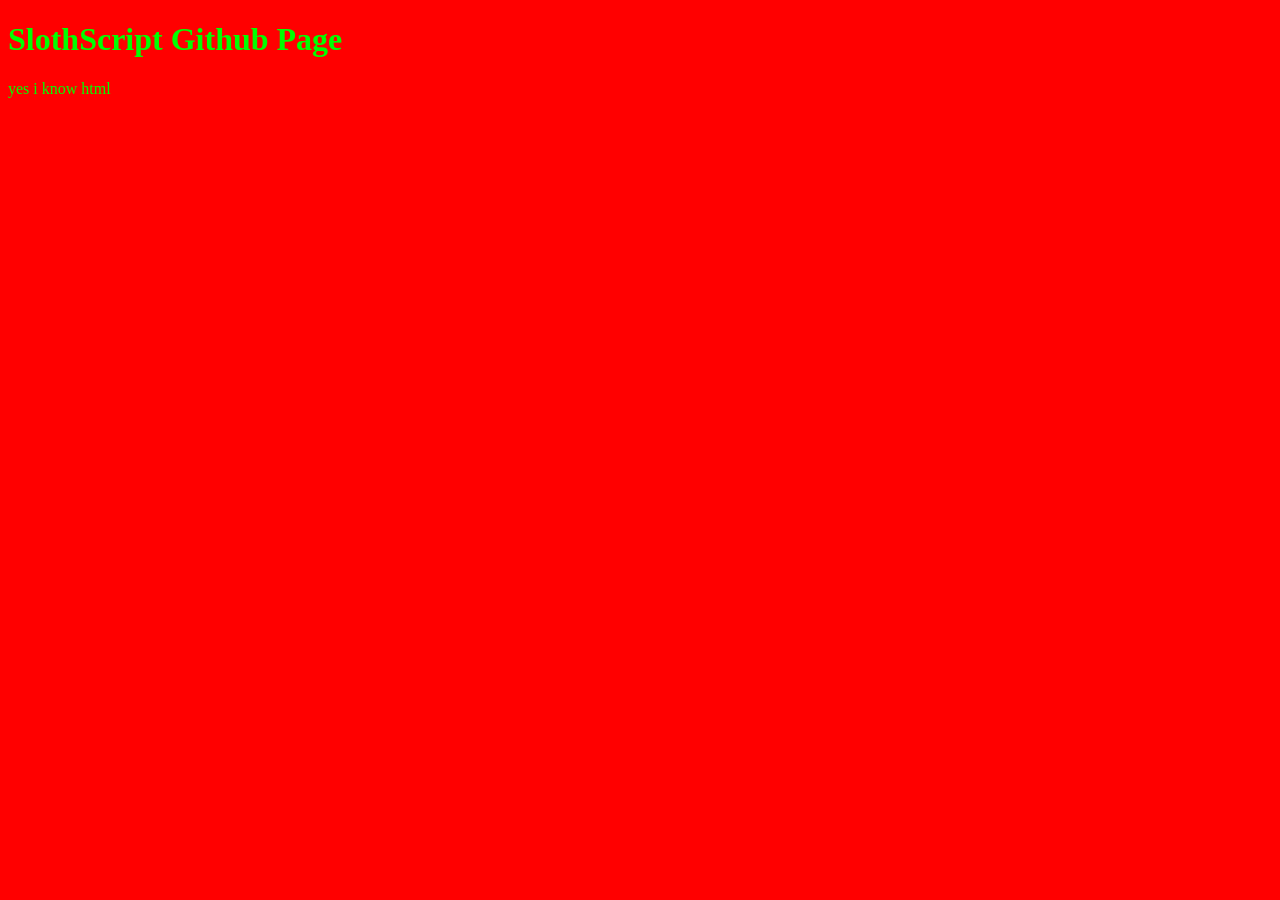
==== index.html @ 3014471c "Broken stuff I had a <script> i had a <a> but both of them... did not have a... uhh end... Poem by S" ====
<!DOCTYPE HTML>
<html>
  <head>
    <title> SlothScript Github page </title>
    <link rel="stylesheet" href="style.css">
   </head>
  <body>
    <h1> SlothScript Github Page </h1>
    
    <p> yes i know html </p>
   </body>
  </html>
---- style.css ----
body {
  background-color: #FF0000;
}
h1 {
  color:  #00FF00;
}
p {
  color:  #00FF00;
}
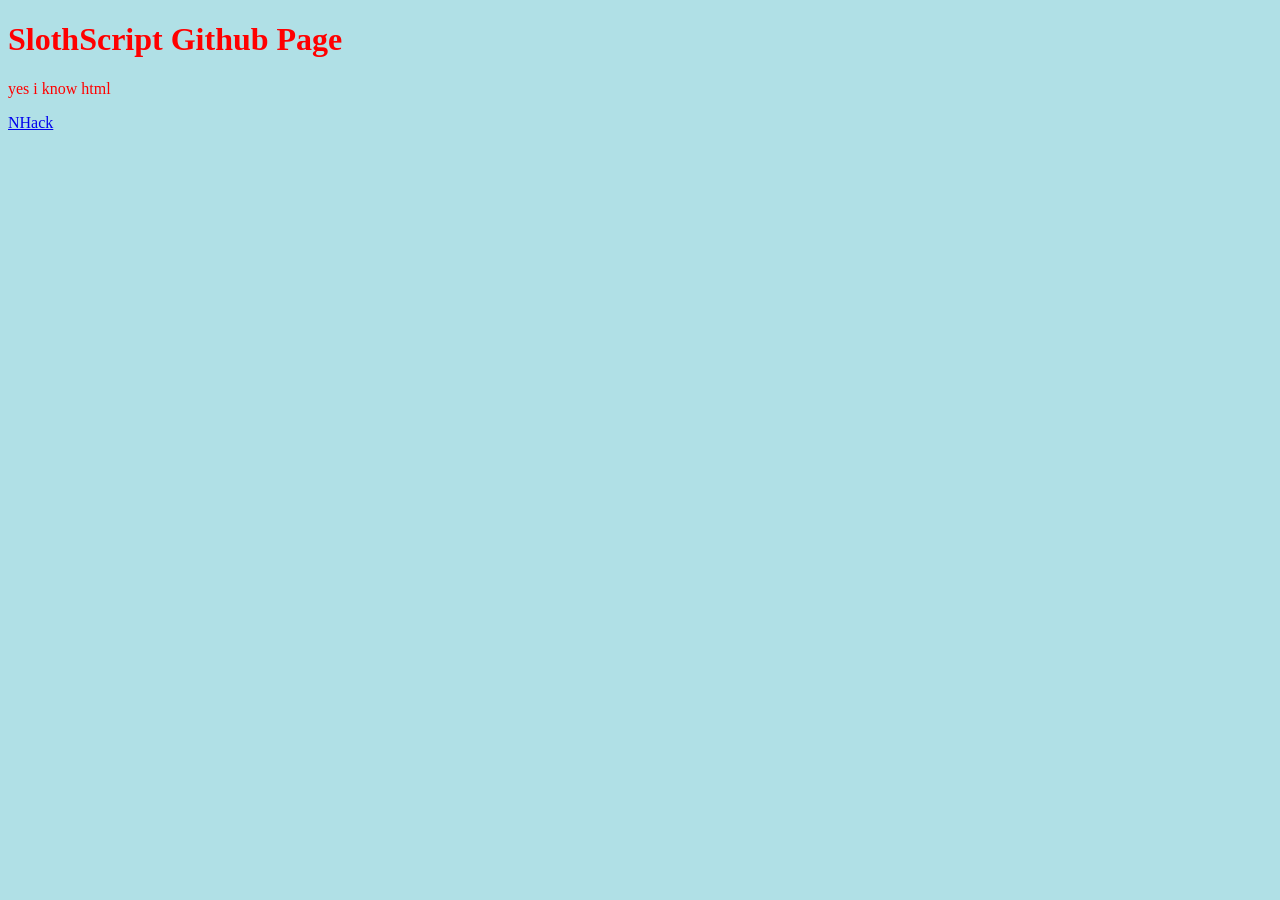
==== commit 7fec634b: "just need to..." ====
--- a/index.html
+++ b/index.html
@@ -2,11 +2,13 @@
 <html>
   <head>
     <title> SlothScript Github page </title>
-    <link rel="stylesheet" href="style.css">
+    <link rel="stylesheet" type="text/css" href="https://SlothScript.github.io/style.css">
    </head>
   <body>
     <h1> SlothScript Github Page </h1>
     
     <p> yes i know html </p>
+    
+    <a href="https://https://slothscript.github.io/addons/NHack.js">NHack</a>
    </body>
   </html>
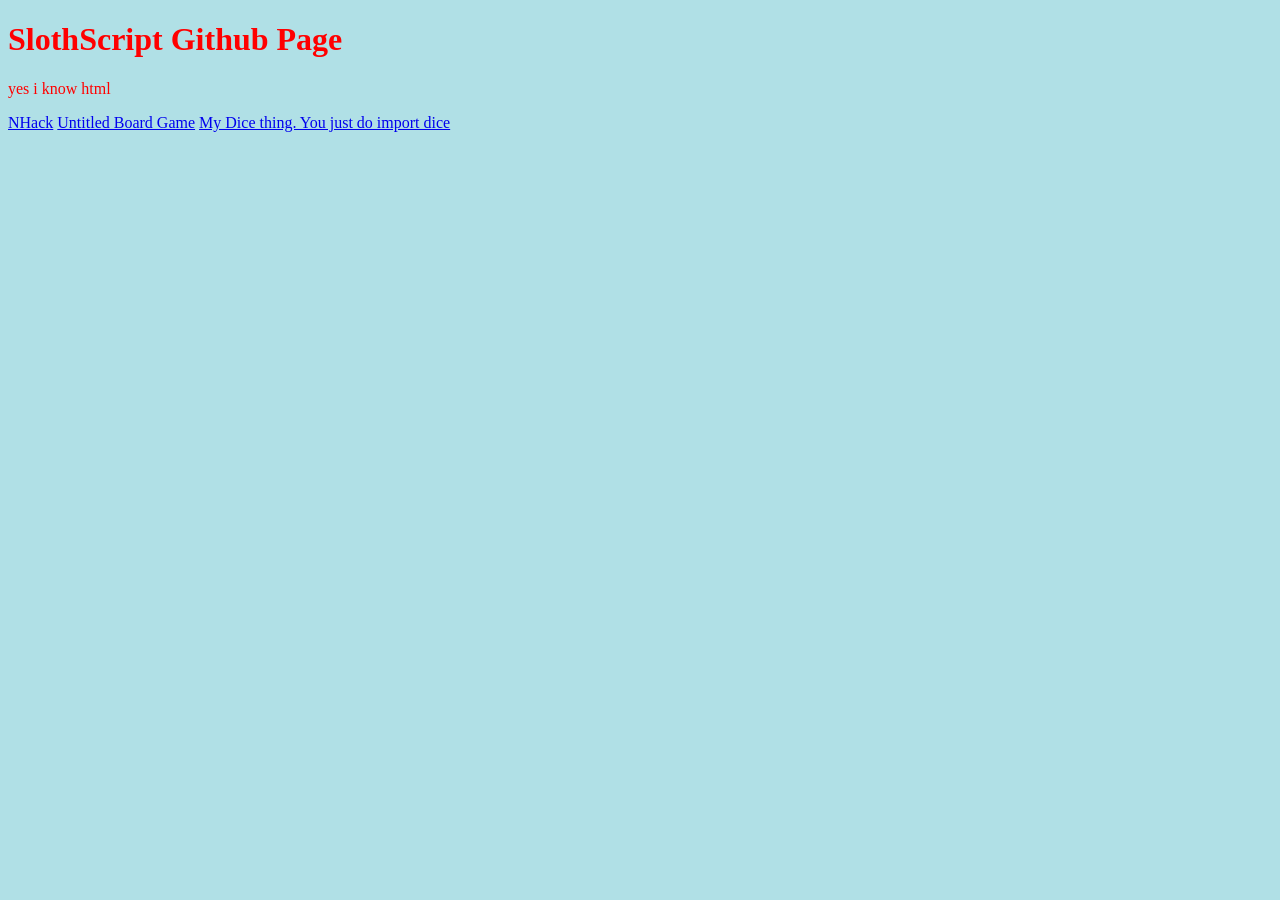
==== commit b355d277: "More Links" ====
--- a/index.html
+++ b/index.html
@@ -9,6 +9,8 @@
     
     <p> yes i know html </p>
     
-    <a href="https://https://slothscript.github.io/addons/NHack.js">NHack</a>
+    <a href="https://slothscript.github.io/addons/NHack.js">NHack</a>
+    <a href="https://slothscript.github.io/pythonStuff/UBG.py">Untitled Board Game</a>
+    <a href="https://slothscript.github.io/pythonStuff/Dice.py">My Dice thing. You just do import dice</a>
    </body>
   </html>
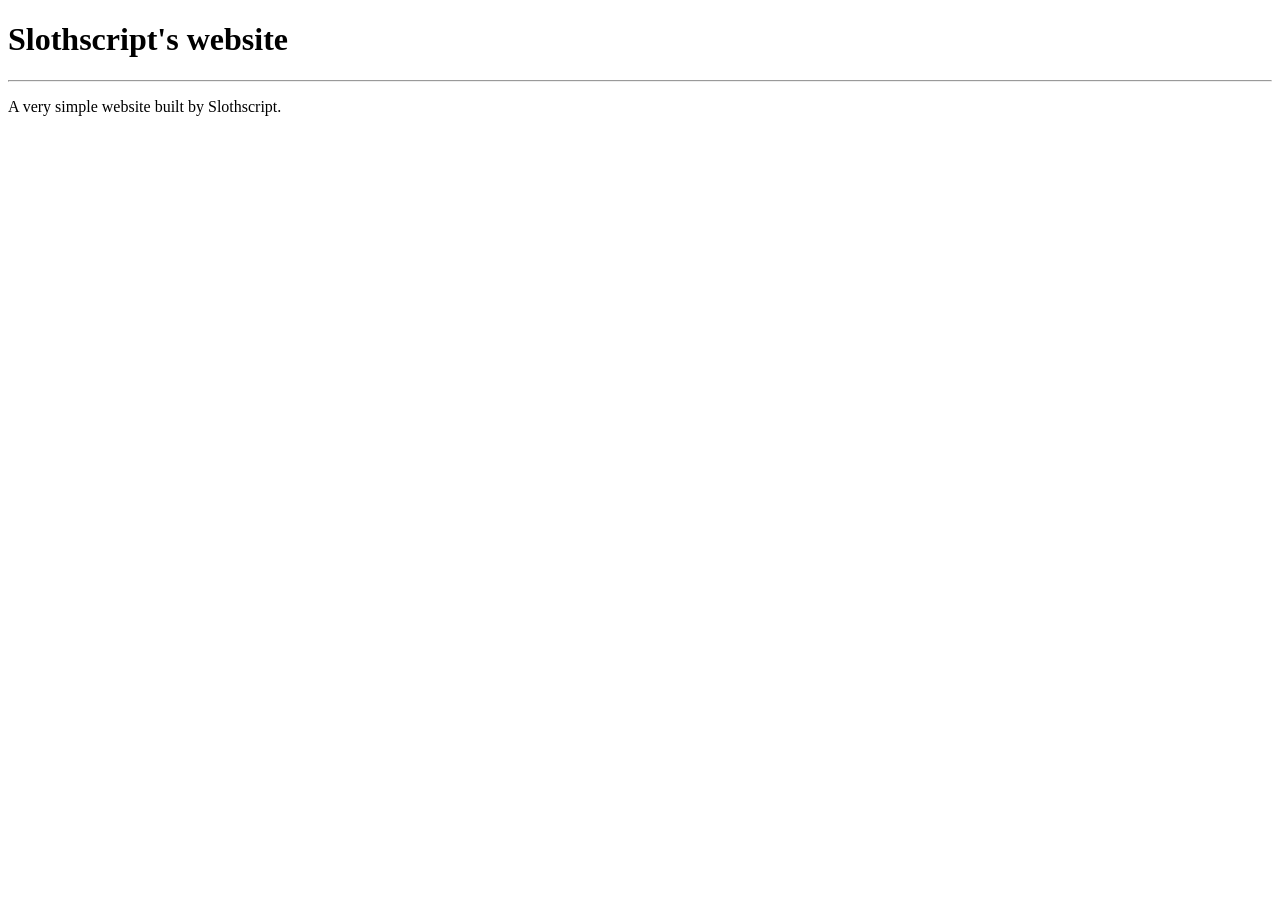
==== commit c5fe299a: "Create sample index.html" ====
--- a/index.html
+++ b/index.html
@@ -1,16 +1,13 @@
-<!DOCTYPE HTML>
-<html>
-  <head>
-    <title> SlothScript Github page </title>
-    <link rel="stylesheet" type="text/css" href="https://SlothScript.github.io/style.css">
-   </head>
-  <body>
-    <h1> SlothScript Github Page </h1>
-    
-    <p> yes i know html </p>
-    
-    <a href="https://slothscript.github.io/addons/NHack.js">NHack</a>
-    <a href="https://slothscript.github.io/pythonStuff/UBG.py">Untitled Board Game</a>
-    <a href="https://slothscript.github.io/pythonStuff/Dice.py">My Dice thing. You just do import dice</a>
-   </body>
-  </html>
+<!DOCTYPE html>
+<html lang="en">
+<head>
+    <meta charset="UTF-8">
+    <meta name="viewport" content="width=device-width, initial-scale=1.0">
+    <title>Slothscript</title>
+</head>
+<body>
+    <h1>Slothscript's website</h1>
+    <hr>
+    <p>A very simple website built by Slothscript.</p>
+</body>
+</html>
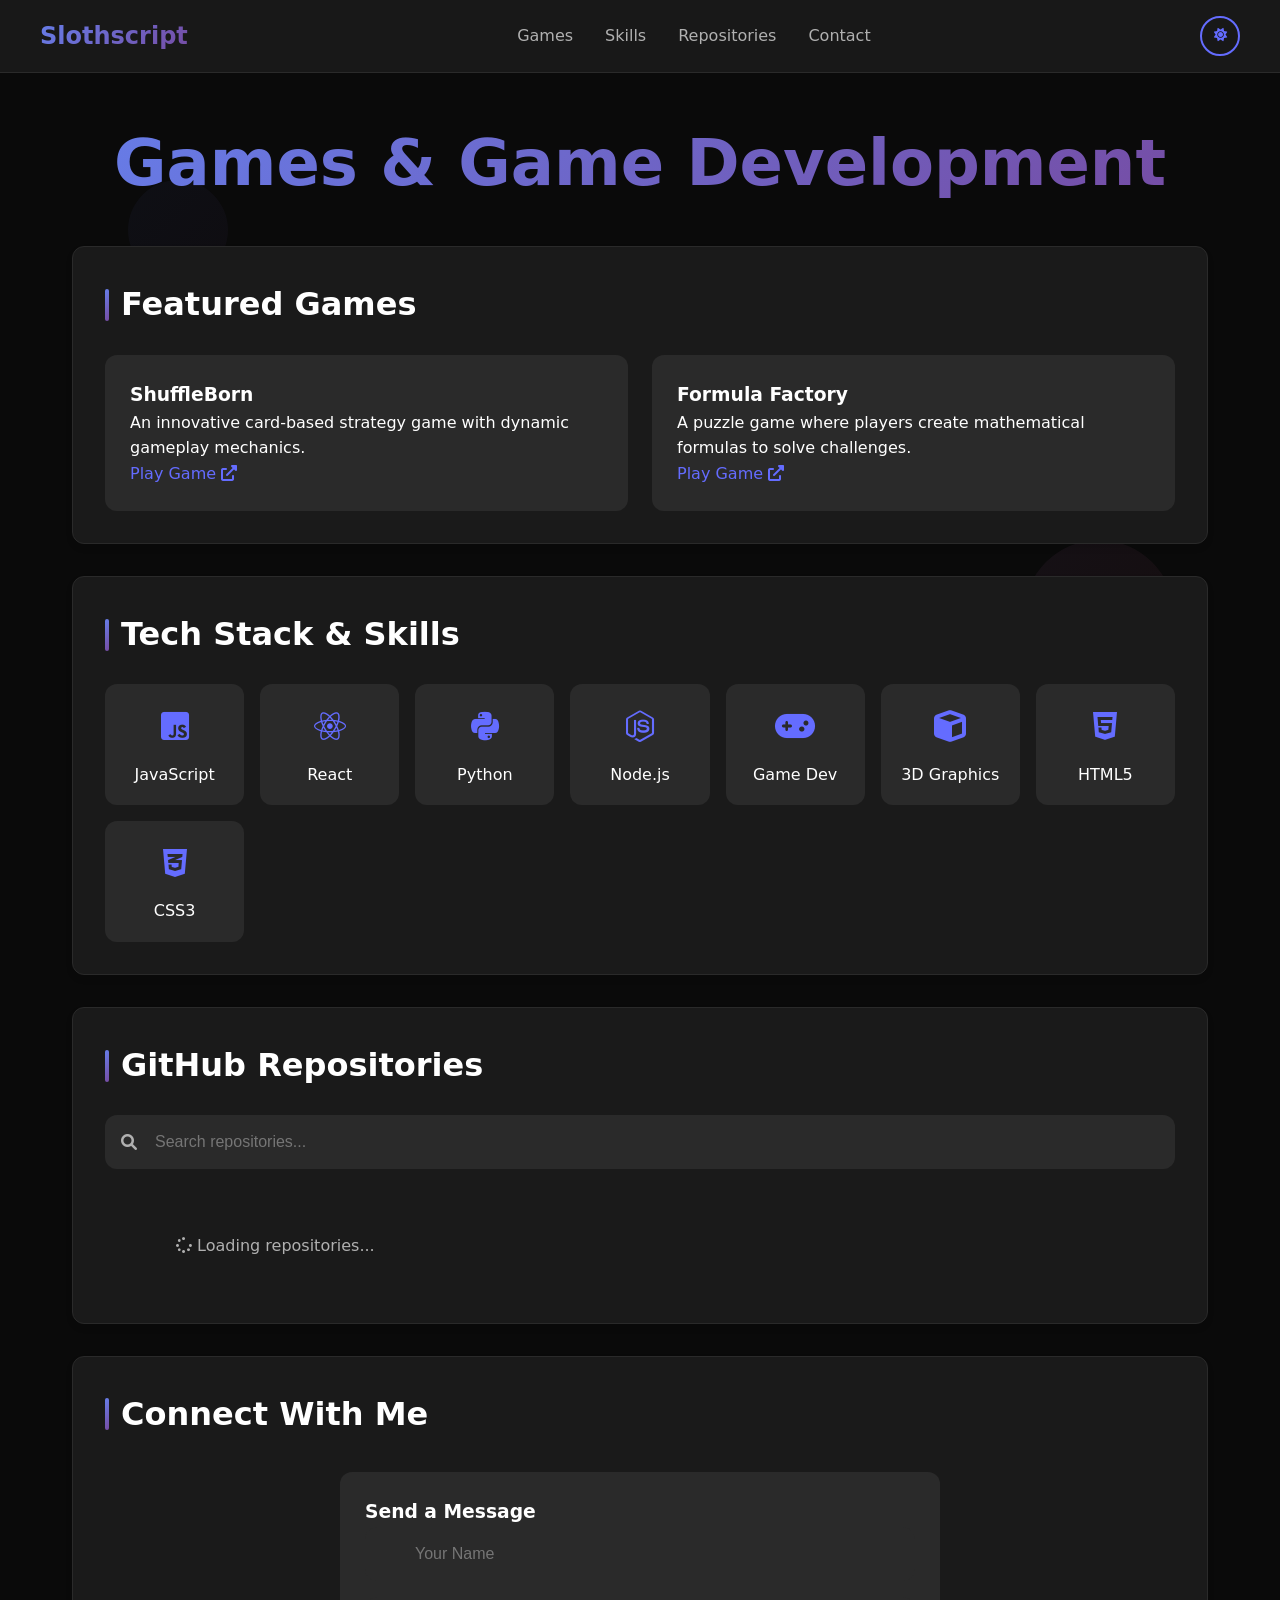
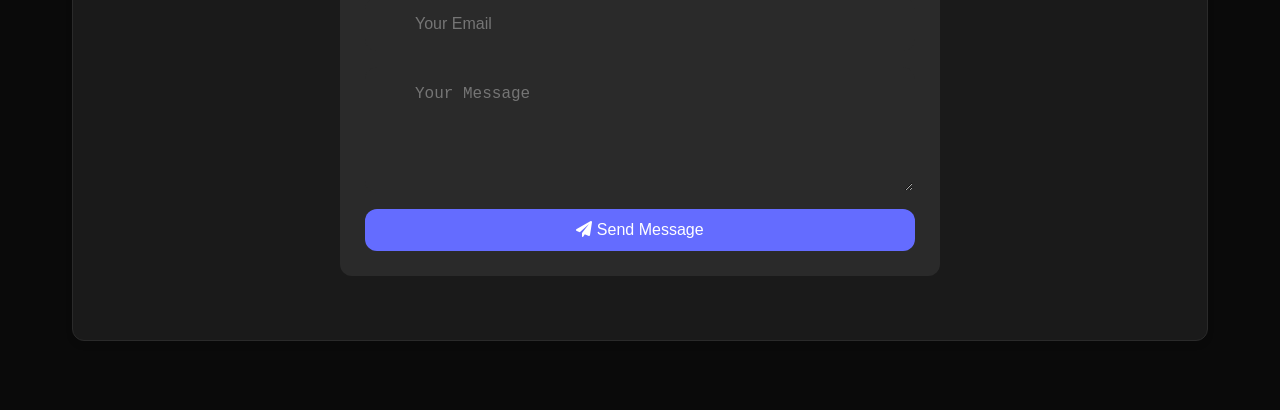
==== commit 39836e4e: "Pretty much made the entire application. I might add more later, but for now this is all it's going " ====
--- a/index.html
+++ b/index.html
@@ -3,11 +3,856 @@
 <head>
     <meta charset="UTF-8">
     <meta name="viewport" content="width=device-width, initial-scale=1.0">
-    <title>Slothscript</title>
+    <title>Games and Game Development Portfolio</title>
+    <link href="https://cdnjs.cloudflare.com/ajax/libs/font-awesome/6.0.0/css/all.min.css" rel="stylesheet">
+    <style>
+        :root {
+            --bg-primary: #0a0a0a;
+            --bg-secondary: #1a1a1a;
+            --bg-tertiary: #2a2a2a;
+            --text-primary: #ffffff;
+            --text-secondary: #b0b0b0;
+            --accent-primary: #646cff;
+            --accent-secondary: #535bf2;
+            --success: #4ade80;
+            --warning: #fbbf24;
+            --error: #ef4444;
+            --gradient-1: linear-gradient(135deg, #667eea 0%, #764ba2 100%);
+            --gradient-2: linear-gradient(135deg, #f093fb 0%, #f5576c 100%);
+            --gradient-3: linear-gradient(135deg, #4facfe 0%, #00f2fe 100%);
+            --shadow-light: 0 4px 6px rgba(0, 0, 0, 0.1);
+            --shadow-heavy: 0 20px 40px rgba(0, 0, 0, 0.3);
+            --border-radius: 12px;
+            --transition-fast: 0.2s ease;
+            --transition-normal: 0.3s ease;
+            --transition-slow: 0.5s ease;
+        }
+
+        [data-theme="light"] {
+            --bg-primary: #ffffff;
+            --bg-secondary: #f8fafc;
+            --bg-tertiary: #e2e8f0;
+            --text-primary: #1a202c;
+            --text-secondary: #4a5568;
+            --accent-primary: #3182ce;
+            --accent-secondary: #2c5282;
+        }
+
+        * {
+            margin: 0;
+            padding: 0;
+            box-sizing: border-box;
+        }
+
+        body {
+            background: var(--bg-primary);
+            color: var(--text-primary);
+            font-family: 'Inter', system-ui, -apple-system, BlinkMacSystemFont, sans-serif;
+            line-height: 1.6;
+            overflow-x: hidden;
+            transition: all var(--transition-normal);
+        }
+
+        /* Animated Background */
+        .bg-animation {
+            position: fixed;
+            top: 0;
+            left: 0;
+            width: 100%;
+            height: 100%;
+            z-index: -1;
+            opacity: 0.05;
+        }
+
+        .floating-shapes {
+            position: absolute;
+            width: 100%;
+            height: 100%;
+        }
+
+        .shape {
+            position: absolute;
+            background: var(--gradient-1);
+            border-radius: 50%;
+            animation: float 20s infinite linear;
+        }
+
+        .shape:nth-child(2) {
+            background: var(--gradient-2);
+            animation-delay: -5s;
+            animation-duration: 25s;
+        }
+
+        .shape:nth-child(3) {
+            background: var(--gradient-3);
+            animation-delay: -10s;
+            animation-duration: 30s;
+        }
+
+        @keyframes float {
+            0%, 100% { transform: translateY(100vh) rotate(0deg); }
+            50% { transform: translateY(-20vh) rotate(180deg); }
+        }
+
+        /* Header */
+        header {
+            position: fixed;
+            top: 0;
+            left: 0;
+            right: 0;
+            background: rgba(26, 26, 26, 0.95);
+            backdrop-filter: blur(10px);
+            z-index: 1000;
+            padding: 1rem 2rem;
+            border-bottom: 1px solid var(--bg-tertiary);
+        }
+
+        nav {
+            display: flex;
+            justify-content: space-between;
+            align-items: center;
+            max-width: 1200px;
+            margin: 0 auto;
+        }
+
+        .logo {
+            font-size: 1.5rem;
+            font-weight: bold;
+            background: var(--gradient-1);
+            -webkit-background-clip: text;
+            -webkit-text-fill-color: transparent;
+            background-clip: text;
+        }
+
+        .nav-links {
+            display: flex;
+            gap: 2rem;
+            list-style: none;
+        }
+
+        .nav-links a {
+            color: var(--text-secondary);
+            text-decoration: none;
+            transition: color var(--transition-fast);
+            position: relative;
+        }
+
+        .nav-links a:hover {
+            color: var(--accent-primary);
+        }
+
+        .nav-links a::after {
+            content: '';
+            position: absolute;
+            bottom: -5px;
+            left: 0;
+            width: 0;
+            height: 2px;
+            background: var(--accent-primary);
+            transition: width var(--transition-fast);
+        }
+
+        .nav-links a:hover::after {
+            width: 100%;
+        }
+
+        .theme-toggle {
+            background: none;
+            border: 2px solid var(--accent-primary);
+            color: var(--accent-primary);
+            padding: 0.5rem;
+            border-radius: 50%;
+            cursor: pointer;
+            transition: all var(--transition-fast);
+            width: 40px;
+            height: 40px;
+            display: flex;
+            align-items: center;
+            justify-content: center;
+        }
+
+        .theme-toggle:hover {
+            background: var(--accent-primary);
+            color: var(--bg-primary);
+            transform: rotate(180deg);
+        }
+
+        /* Main Content */
+        main {
+            margin-top: 80px;
+            padding: 2rem;
+            max-width: 1200px;
+            margin-left: auto;
+            margin-right: auto;
+        }
+
+        h1 {
+            font-size: clamp(2rem, 5vw, 4rem);
+            text-align: center;
+            margin-bottom: 2rem;
+            background: var(--gradient-1);
+            -webkit-background-clip: text;
+            -webkit-text-fill-color: transparent;
+            background-clip: text;
+            animation: slideInUp 1s ease-out;
+        }
+
+        h2 {
+            font-size: 2rem;
+            margin-bottom: 1.5rem;
+            position: relative;
+            padding-left: 1rem;
+        }
+
+        h2::before {
+            content: '';
+            position: absolute;
+            left: 0;
+            top: 50%;
+            transform: translateY(-50%);
+            width: 4px;
+            height: 2rem;
+            background: var(--gradient-1);
+            border-radius: 2px;
+        }
+
+        .section {
+            background: var(--bg-secondary);
+            border-radius: var(--border-radius);
+            padding: 2rem;
+            margin: 2rem 0;
+            box-shadow: var(--shadow-light);
+            border: 1px solid var(--bg-tertiary);
+            transition: all var(--transition-normal);
+            opacity: 0;
+            transform: translateY(30px);
+            animation: slideInUp 0.8s ease-out forwards;
+        }
+
+        .section:hover {
+            transform: translateY(-5px);
+            box-shadow: var(--shadow-heavy);
+        }
+
+        .section:nth-child(even) {
+            animation-delay: 0.2s;
+        }
+
+        .section:nth-child(odd) {
+            animation-delay: 0.4s;
+        }
+
+        /* Grid Layouts */
+        .grid {
+            display: grid;
+            gap: 1.5rem;
+        }
+
+        .grid-2 {
+            grid-template-columns: repeat(auto-fit, minmax(300px, 1fr));
+        }
+
+        .grid-3 {
+            grid-template-columns: repeat(auto-fit, minmax(250px, 1fr));
+        }
+
+        /* Cards */
+        .card {
+            background: var(--bg-tertiary);
+            border-radius: var(--border-radius);
+            padding: 1.5rem;
+            transition: all var(--transition-normal);
+            border: 1px solid transparent;
+            position: relative;
+            overflow: hidden;
+        }
+
+        .card::before {
+            content: '';
+            position: absolute;
+            top: 0;
+            left: -100%;
+            width: 100%;
+            height: 100%;
+            background: linear-gradient(90deg, transparent, rgba(255,255,255,0.1), transparent);
+            transition: left 0.5s;
+        }
+
+        .card:hover::before {
+            left: 100%;
+        }
+
+        .card:hover {
+            border-color: var(--accent-primary);
+            transform: translateY(-5px);
+            box-shadow: var(--shadow-heavy);
+        }
+
+        /* Links */
+        .link {
+            color: var(--accent-primary);
+            text-decoration: none;
+            transition: all var(--transition-fast);
+            position: relative;
+            display: inline-block;
+        }
+
+        .link:hover {
+            color: var(--accent-secondary);
+        }
+
+        /* Search */
+        .search-container {
+            position: relative;
+            margin-bottom: 2rem;
+        }
+
+        .search-input {
+            width: 100%;
+            padding: 1rem 1rem 1rem 3rem;
+            background: var(--bg-tertiary);
+            border: 2px solid transparent;
+            border-radius: var(--border-radius);
+            color: var(--text-primary);
+            font-size: 1rem;
+            transition: all var(--transition-fast);
+        }
+
+        .search-input:focus {
+            outline: none;
+            border-color: var(--accent-primary);
+            box-shadow: 0 0 0 3px rgba(100, 108, 255, 0.1);
+        }
+
+        .search-icon {
+            position: absolute;
+            left: 1rem;
+            top: 50%;
+            transform: translateY(-50%);
+            color: var(--text-secondary);
+        }
+
+        /* Repository Grid */
+        .repo-grid {
+            display: grid;
+            grid-template-columns: repeat(auto-fill, minmax(300px, 1fr));
+            gap: 1.5rem;
+        }
+
+        .repo-card {
+            background: var(--bg-tertiary);
+            border-radius: var(--border-radius);
+            padding: 1.5rem;
+            transition: all var(--transition-normal);
+            border: 1px solid transparent;
+            position: relative;
+            overflow: hidden;
+        }
+
+        .repo-card:hover {
+            border-color: var(--accent-primary);
+            transform: translateY(-5px);
+            box-shadow: var(--shadow-heavy);
+        }
+
+        .repo-title {
+            font-size: 1.25rem;
+            font-weight: bold;
+            margin-bottom: 0.5rem;
+            color: var(--accent-primary);
+        }
+
+        .repo-description {
+            color: var(--text-secondary);
+            margin-bottom: 1rem;
+            min-height: 3rem;
+        }
+
+        .repo-stats {
+            display: flex;
+            gap: 1rem;
+            font-size: 0.875rem;
+            color: var(--text-secondary);
+        }
+
+        .repo-stat {
+            display: flex;
+            align-items: center;
+            gap: 0.25rem;
+        }
+
+        /* Skills Section */
+        .skills-grid {
+            display: grid;
+            grid-template-columns: repeat(auto-fit, minmax(120px, 1fr));
+            gap: 1rem;
+        }
+
+        .skill-card {
+            background: var(--bg-tertiary);
+            border-radius: var(--border-radius);
+            padding: 1rem;
+            text-align: center;
+            transition: all var(--transition-normal);
+            border: 2px solid transparent;
+        }
+
+        .skill-card:hover {
+            border-color: var(--accent-primary);
+            transform: scale(1.05);
+        }
+
+        .skill-icon {
+            font-size: 2rem;
+            margin-bottom: 0.5rem;
+            color: var(--accent-primary);
+        }
+
+        /* Contact */
+        button[type="submit"] {
+            background: var(--accent-primary);
+            color: white;
+            border: none;
+            padding: 0.75rem 1.5rem;
+            border-radius: var(--border-radius);
+            cursor: pointer;
+            font-size: 1rem;
+            transition: all var(--transition-fast);
+        }
+
+        /* Loading States */
+        .skeleton {
+            background: linear-gradient(90deg, var(--bg-tertiary) 25%, var(--bg-secondary) 50%, var(--bg-tertiary) 75%);
+            background-size: 200% 100%;
+            animation: loading 1.5s infinite;
+        }
+
+        @keyframes loading {
+            0% { background-position: 200% 0; }
+            100% { background-position: -200% 0; }
+        }
+
+        .loading-message {
+            text-align: center;
+            color: var(--text-secondary);
+            padding: 2rem;
+        }
+
+        /* Animations */
+        @keyframes slideInUp {
+            from {
+                opacity: 0;
+                transform: translateY(30px);
+            }
+            to {
+                opacity: 1;
+                transform: translateY(0);
+            }
+        }
+
+        @keyframes fadeIn {
+            from { opacity: 0; }
+            to { opacity: 1; }
+        }
+
+        @keyframes pulse {
+            0%, 100% { opacity: 1; }
+            50% { opacity: 0.5; }
+        }
+
+        /* Responsive Design */
+        @media (max-width: 610px) {
+            .nav-links {
+                display: none;
+            }
+            
+            main {
+                padding: 1rem;
+                margin-top: 70px;
+            }
+            
+            .section {
+                padding: 1.5rem;
+            }
+            
+            .widgets-grid {
+                grid-template-columns: 1fr;
+            }
+            
+            .dice-controls {
+                flex-direction: column;
+            }
+            
+            .social-links {
+                gap: 1rem;
+            }
+            
+            .social-link {
+                width: 50px;
+                height: 50px;
+            }
+        }
+
+        /* Accessibility */
+        .sr-only {
+            position: absolute;
+            width: 1px;
+            height: 1px;
+            padding: 0;
+            margin: -1px;
+            overflow: hidden;
+            clip: rect(0, 0, 0, 0);
+            white-space: nowrap;
+            border: 0;
+        }
+
+        /* Focus styles */
+        *:focus {
+            outline: 2px solid var(--accent-primary);
+            outline-offset: 2px;
+        }
+
+        button:focus, input:focus, select:focus {
+            outline: none;
+            box-shadow: 0 0 0 3px rgba(100, 108, 255, 0.3);
+        }
+
+        /* Smooth scrolling */
+        html {
+            scroll-behavior: smooth;
+        }
+
+        /* Error states */
+        .error {
+            color: var(--error);
+            background: rgba(239, 68, 68, 0.1);
+            padding: 1rem;
+            border-radius: var(--border-radius);
+            border-left: 4px solid var(--error);
+            margin: 1rem 0;
+        }
+
+        .success {
+            color: var(--success);
+            background: rgba(74, 222, 128, 0.1);
+            padding: 1rem;
+            border-radius: var(--border-radius);
+            border-left: 4px solid var(--success);
+            margin: 1rem 0;
+        }
+    </style>
 </head>
 <body>
-    <h1>Slothscript's website</h1>
-    <hr>
-    <p>A very simple website built by Slothscript.</p>
+    <div class="bg-animation">
+        <div class="floating-shapes">
+            <div class="shape" style="width: 100px; height: 100px; left: 10%; top: 20%;"></div>
+            <div class="shape" style="width: 150px; height: 150px; left: 80%; top: 60%;"></div>
+            <div class="shape" style="width: 80px; height: 80px; left: 50%; top: 80%;"></div>
+        </div>
+    </div>
+
+    <header>
+        <nav>
+            <div class="logo">Slothscript</div>
+            <ul class="nav-links">
+                <li><a href="#games">Games</a></li>
+                <li><a href="#skills">Skills</a></li>
+                <li><a href="#repos">Repositories</a></li>
+                <li><a href="#contact">Contact</a></li>
+            </ul>
+            <button class="theme-toggle" id="themeToggle" aria-label="Toggle theme">
+                <i class="fas fa-moon"></i>
+            </button>
+        </nav>
+    </header>
+
+    <main>
+        <h1>Games & Game Development</h1>
+
+        <section class="section" id="games">
+            <h2>Featured Games</h2>
+            <div class="grid grid-2">
+                <div class="card">
+                    <h3>ShuffleBorn</h3>
+                    <p>An innovative card-based strategy game with dynamic gameplay mechanics.</p>
+                    <a href="/ShuffleBorn.html" class="link">Play Game <i class="fas fa-external-link-alt"></i></a>
+                </div>
+                <div class="card">
+                    <h3>Formula Factory</h3>
+                    <p>A puzzle game where players create mathematical formulas to solve challenges.</p>
+                    <a href="/FormulaFactory.html" class="link">Play Game <i class="fas fa-external-link-alt"></i></a>
+                </div>
+            </div>
+        </section>
+
+        <section class="section" id="skills">
+            <h2>Tech Stack & Skills</h2>
+            <div class="skills-grid">
+                <div class="skill-card">
+                    <div class="skill-icon"><i class="fab fa-js-square"></i></div>
+                    <div>JavaScript</div>
+                </div>
+                <div class="skill-card">
+                    <div class="skill-icon"><i class="fab fa-react"></i></div>
+                    <div>React</div>
+                </div>
+                <div class="skill-card">
+                    <div class="skill-icon"><i class="fab fa-python"></i></div>
+                    <div>Python</div>
+                </div>
+                <div class="skill-card">
+                    <div class="skill-icon"><i class="fab fa-node-js"></i></div>
+                    <div>Node.js</div>
+                </div>
+                <div class="skill-card">
+                    <div class="skill-icon"><i class="fas fa-gamepad"></i></div>
+                    <div>Game Dev</div>
+                </div>
+                <div class="skill-card">
+                    <div class="skill-icon"><i class="fas fa-cube"></i></div>
+                    <div>3D Graphics</div>
+                </div>
+                <div class="skill-card">
+                    <div class="skill-icon"><i class="fab fa-html5"></i></div>
+                    <div>HTML5</div>
+                </div>
+                <div class="skill-card">
+                    <div class="skill-icon"><i class="fab fa-css3-alt"></i></div>
+                    <div>CSS3</div>
+                </div>
+            </div>
+        </section>
+
+        <section class="section" id="repos">
+            <h2>GitHub Repositories</h2>
+            <div class="search-container">
+                <i class="fas fa-search search-icon"></i>
+                <input type="text" class="search-input" id="repoSearch" placeholder="Search repositories...">
+            </div>
+            <div class="repo-grid" id="repoGrid">
+                <div class="loading-message">
+                    <i class="fas fa-spinner fa-spin"></i> Loading repositories...
+                </div>
+            </div>
+        </section>
+
+        <section class="section" id="contact">
+            <h2>Connect With Me</h2>
+
+            <!-- Contact Form -->
+            <div class="card" style="max-width: 600px; margin: 2rem auto;">
+                <h3>Send a Message</h3>
+                <form id="contactForm">
+                    <div style="display: grid; gap: 1rem;">
+                        <input type="text" class="search-input" placeholder="Your Name" required>
+                        <input type="email" class="search-input" placeholder="Your Email" required>
+                        <textarea class="search-input" placeholder="Your Message" rows="5" required style="resize: vertical;"></textarea>
+                        <button type="submit" class="button">
+                            <i class="fas fa-paper-plane"></i> Send Message
+                        </button>
+                    </div>
+                </form>
+            </div>
+        </section>
+    </main>
+
+    <script>
+        // Theme Management
+        const themeToggle = document.getElementById('themeToggle');
+        const body = document.body;
+        let currentTheme = 'dark';
+
+        // Check for saved theme preference or default to dark
+        const savedTheme = sessionStorage.getItem('theme') || 'dark';
+        body.setAttribute('data-theme', savedTheme);
+        currentTheme = savedTheme;
+        updateThemeIcon();
+
+        themeToggle.addEventListener('click', () => {
+            currentTheme = currentTheme === 'dark' ? 'light' : 'dark';
+            body.setAttribute('data-theme', currentTheme);
+            sessionStorage.setItem('theme', currentTheme);
+            updateThemeIcon();
+        });
+
+        function updateThemeIcon() {
+            const icon = themeToggle.querySelector('i');
+            icon.className = currentTheme === 'dark' ? 'fas fa-sun' : 'fas fa-moon';
+        }
+
+        // Smooth scrolling for navigation
+        document.querySelectorAll('a[href^="#"]').forEach(anchor => {
+            anchor.addEventListener('click', function (e) {
+                e.preventDefault();
+                const target = document.querySelector(this.getAttribute('href'));
+                if (target) {
+                    target.scrollIntoView({
+                        behavior: 'smooth',
+                        block: 'start'
+                    });
+                }
+            });
+        });
+
+        // Repository Management
+        const repoGrid = document.getElementById('repoGrid');
+        const repoSearch = document.getElementById('repoSearch');
+        let allRepos = [];
+
+        async function fetchRepos() {
+            try {
+            const response = await fetch('https://api.github.com/users/Slothscript/repos?sort=updated&per_page=50');
+            if (!response.ok) throw new Error('Failed to fetch repositories');
+            
+            allRepos = await response.json();
+            displayRepos(allRepos);
+            } catch (error) {
+            console.error('Error fetching repos:', error);
+            repoGrid.innerHTML = `
+                <div class="error">
+                <i class="fas fa-exclamation-triangle"></i>
+                Error loading repositories. Please try again later.
+                </div>
+            `;
+            }
+        }
+
+        function displayRepos(repos) {
+            if (repos.length === 0) {
+                repoGrid.innerHTML = '<div class="loading-message">No repositories found</div>';
+                return;
+            }
+
+            repoGrid.innerHTML = repos.map(repo => `
+                <div class="repo-card">
+                    <div class="repo-title">
+                        <a href="${repo.html_url}" target="_blank" class="link">${repo.name}</a>
+                    </div>
+                    <div class="repo-description">
+                        ${repo.description || 'No description available'}
+                    </div>
+                    <div class="repo-stats">
+                        <div class="repo-stat">
+                            <i class="fas fa-star"></i>
+                            <span>${repo.stargazers_count}</span>
+                        </div>
+                        <div class="repo-stat">
+                            <i class="fas fa-code-branch"></i>
+                            <span>${repo.forks_count}</span>
+                        </div>
+                        ${repo.language ? `
+                            <div class="repo-stat">
+                                <i class="fas fa-code"></i>
+                                <span>${repo.language}</span>
+                            </div>
+                        ` : ''}
+                        <div class="repo-stat">
+                            <i class="fas fa-calendar"></i>
+                            <span>${new Date(repo.updated_at).toLocaleDateString()}</span>
+                        </div>
+                    </div>
+                </div>
+            `).join('');
+        }
+
+        // Repository search
+        repoSearch.addEventListener('input', (e) => {
+            const searchTerm = e.target.value.toLowerCase();
+            const filteredRepos = allRepos.filter(repo => 
+                repo.name.toLowerCase().includes(searchTerm) ||
+                (repo.description && repo.description.toLowerCase().includes(searchTerm)) ||
+                (repo.language && repo.language.toLowerCase().includes(searchTerm))
+            );
+            displayRepos(filteredRepos);
+        });
+
+        // Contact Form
+        const contactForm = document.getElementById('contactForm');
+        contactForm.addEventListener('submit', async (e) => {
+            e.preventDefault();
+
+            const submitBtn = contactForm.querySelector('button');
+            const originalText = submitBtn.innerHTML;
+            submitBtn.innerHTML = '<i class="fas fa-spinner fa-spin"></i> Sending...';
+            submitBtn.disabled = true;
+
+            // Collect form data
+            const formData = new FormData(contactForm);
+
+            try {
+                const response = await fetch('/contact.php', {
+                    method: 'POST',
+                    body: formData
+                });
+
+                if (response.ok) {
+                    submitBtn.innerHTML = '<i class="fas fa-check"></i> Message Sent!';
+                    submitBtn.style.background = 'var(--success)';
+                    setTimeout(() => {
+                        contactForm.reset();
+                        submitBtn.innerHTML = originalText;
+                        submitBtn.style.background = '';
+                        submitBtn.disabled = false;
+                    }, 3000);
+                } else {
+                    throw new Error('Submission failed');
+                }
+            } catch (err) {
+                submitBtn.innerHTML = '<i class="fas fa-exclamation-triangle"></i> Error!';
+                submitBtn.style.background = 'var(--error)';
+                setTimeout(() => {
+                    submitBtn.innerHTML = originalText;
+                    submitBtn.style.background = '';
+                    submitBtn.disabled = false;
+                }, 3000);
+            }
+        });
+
+        // Intersection Observer for animations
+        const observerOptions = {
+            threshold: 0.1,
+            rootMargin: '0px 0px -50px 0px'
+        };
+
+        const observer = new IntersectionObserver((entries) => {
+            entries.forEach(entry => {
+                if (entry.isIntersecting) {
+                    entry.target.style.opacity = '1';
+                    entry.target.style.transform = 'translateY(0)';
+                }
+            });
+        }, observerOptions);
+
+        // Observe all sections
+        document.querySelectorAll('.section').forEach(section => {
+            observer.observe(section);
+        });
+
+        // Keyboard shortcuts
+        document.addEventListener('keydown', (e) => {
+            // Alt + T for theme toggle
+            if (e.altKey && e.key === 't') {
+                e.preventDefault();
+                themeToggle.click();
+            }
+        });
+
+        // Error handling for images and external resources
+        document.addEventListener('error', (e) => {
+            if (e.target.tagName === 'IMG') {
+                e.target.src = 'data:image/svg+xml,<svg xmlns="http://www.w3.org/2000/svg" width="200" height="200"><rect width="200" height="200" fill="%23333"/><text x="100" y="100" text-anchor="middle" fill="white" font-family="Arial">QR Code</text></svg>';
+            }
+        }, true);
+
+        // Performance monitoring
+        if ('performance' in window) {
+            window.addEventListener('load', () => {
+                setTimeout(() => {
+                    const perfData = performance.getEntriesByType('navigation')[0];
+                    console.log(`Page loaded in ${Math.round(perfData.loadEventEnd - perfData.loadEventStart)}ms`);
+                }, 0);
+            });
+        }
+    </script>
 </body>
 </html>
